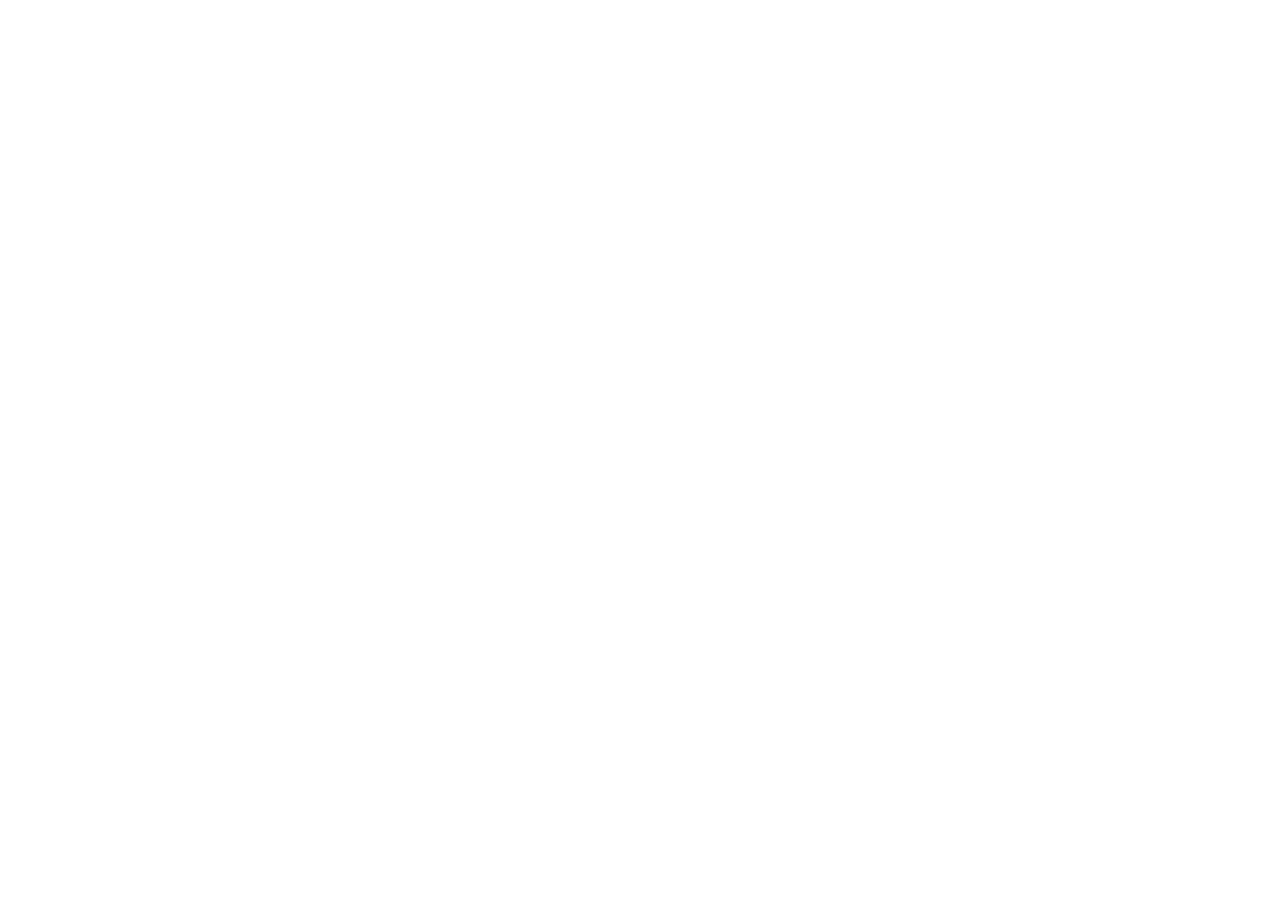
==== index.html @ 418d1c00 "Create Home pag  Initial commit " ====
<!DOCTYPE html>
<html lang="en">
  <head>
    <meta charset="UTF-8" />
    <meta name="viewport" content="width=device-width, initial-scale=1.0" />
    <title>My Protofilio</title>
  </head>
  <body></body>
</html>
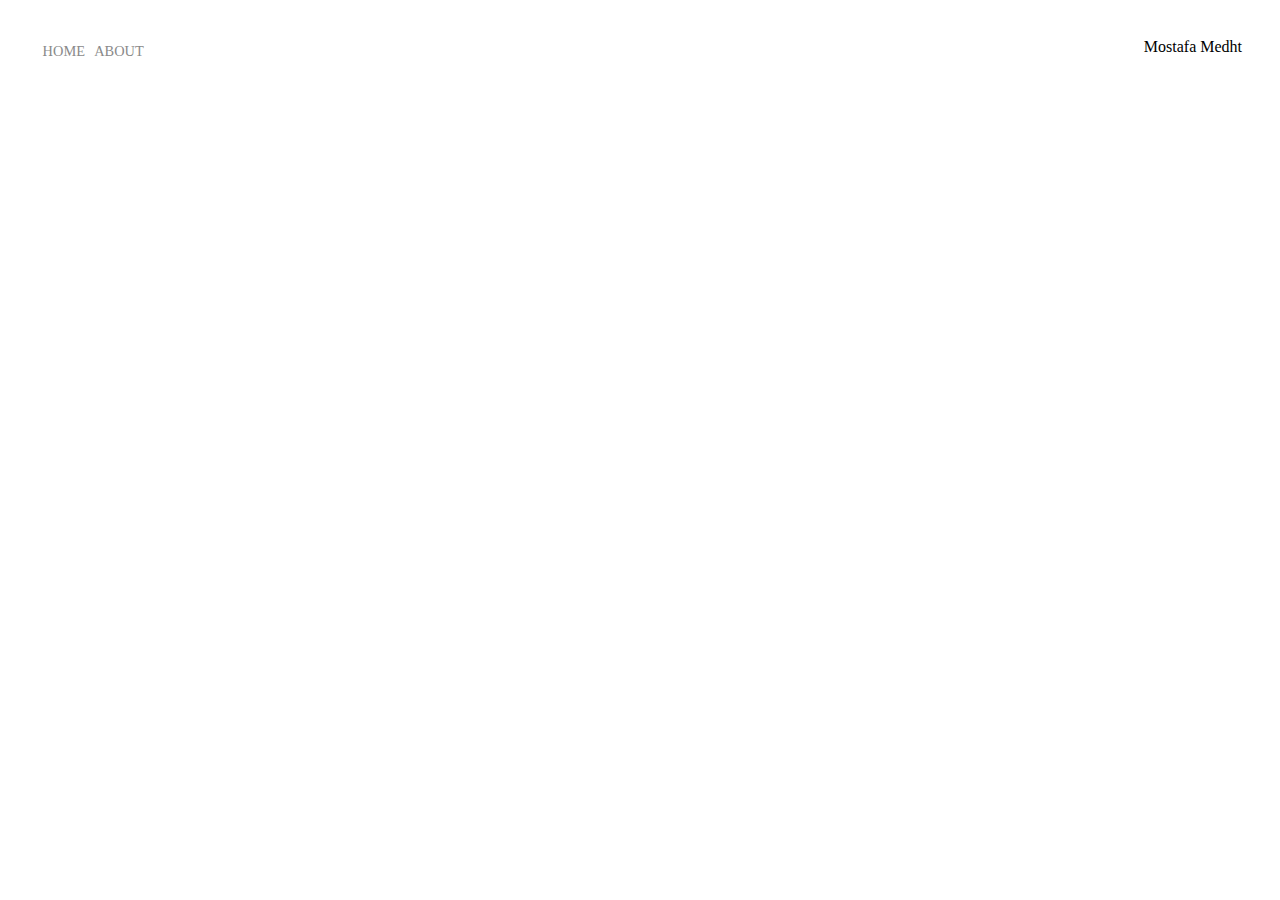
==== commit 862746f7: "create nav bar" ====
--- a/index.html
+++ b/index.html
@@ -3,7 +3,26 @@
   <head>
     <meta charset="UTF-8" />
     <meta name="viewport" content="width=device-width, initial-scale=1.0" />
+    <link rel="stylesheet" href="/css/style.css" />
     <title>My Protofilio</title>
   </head>
-  <body></body>
+  <body>
+    <div class="container">
+      <div class="nav-wrapper">
+        <div class="left-side">
+          <div class="nav-link-wrapper">
+            <a href="/index.html">Home</a>
+          </div>
+          <div class="nav-link-wrapper">
+            <a href="/about.html">About</a>
+          </div>
+        </div>
+        <div class="right-side">
+          <div class="brand">
+            <div>Mostafa Medht</div>
+          </div>
+        </div>
+      </div>
+    </div>
+  </body>
 </html>
--- a/css/style.css
+++ b/css/style.css
@@ -0,0 +1,44 @@
+/* Master Style */
+body {
+  margin: 0px;
+}
+
+.container {
+  display: grid;
+}
+
+.nav-wrapper {
+  display: flex;
+  justify-content: space-between;
+  padding: 38px;
+}
+
+.left-side {
+  display: flex;
+}
+
+.nav-wrapper > .left-side > div {
+  margin: 5%;
+  font-size: 0.9rem;
+  text-transform: uppercase;
+}
+
+.nav-link-wrapper {
+  height: 22px;
+  border-bottom: 1px solid transparent;
+  transition: border-bottom 0.5s;
+}
+
+.nav-link-wrapper a {
+  color: #8a8a8a;
+  text-decoration: none;
+  transition: color 0.5s;
+}
+
+.nav-link-wrapper:hover {
+  border-bottom: 1px solid black;
+}
+
+.nav-link-wrapper a:hover {
+  color: black;
+}
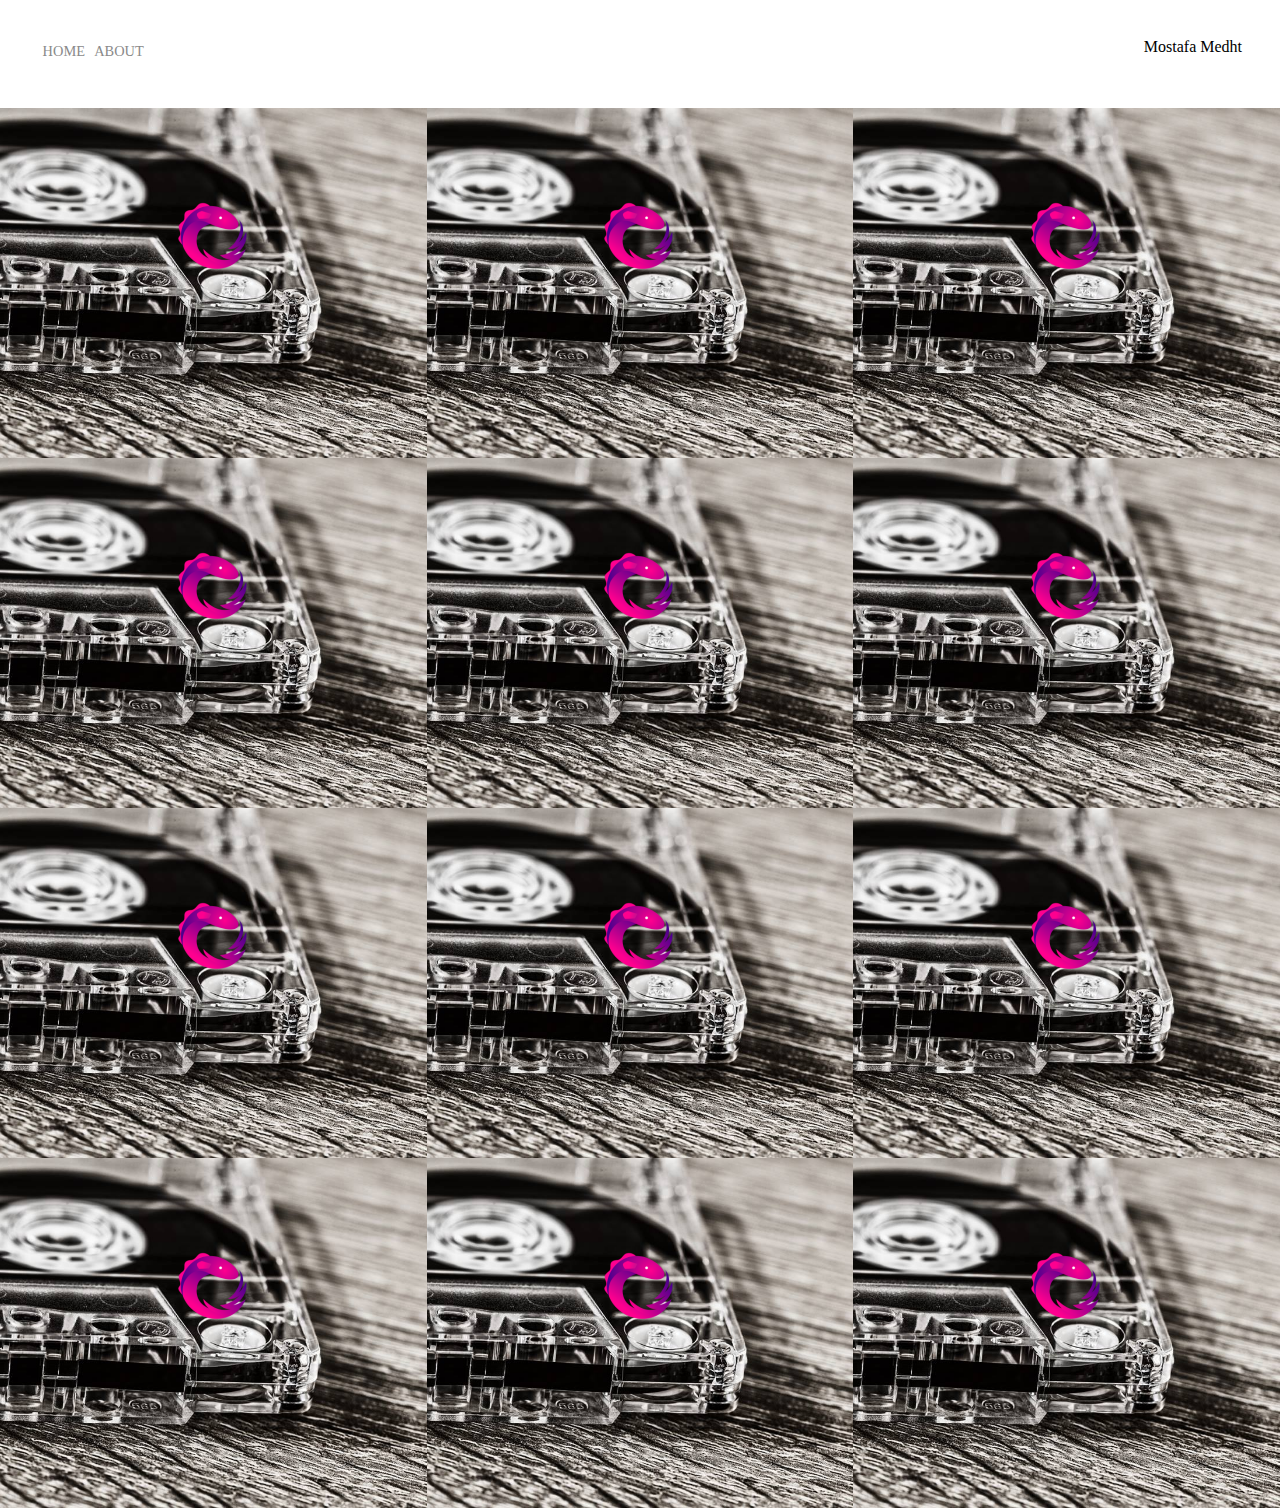
==== commit 01696f82: "create Portofilio part" ====
--- a/index.html
+++ b/index.html
@@ -8,6 +8,7 @@
   </head>
   <body>
     <div class="container">
+      <!-- Nav Bar -->
       <div class="nav-wrapper">
         <div class="left-side">
           <div class="nav-link-wrapper">
@@ -20,6 +21,201 @@
         <div class="right-side">
           <div class="brand">
             <div>Mostafa Medht</div>
+          </div>
+        </div>
+      </div>
+      <div class="content-wrapper">
+        <div class="portfoilo-items-wrapper">
+          <div class="portfoilo-item-wrapper">
+            <div
+              class="portfoilo-img-bg"
+              style="background-image: url(/img/portfolio9.jpg);"
+            ></div>
+            <div class="img-text-wrapper">
+              <div class="logo-wrapper">
+                <img src="/img/logo.png" alt="logo" />
+              </div>
+              <div class="subtitle">
+                I built the Quip Ecommerce platform, names a Top 25 Invention by
+                Time Magazine in 2016
+              </div>
+            </div>
+          </div>
+
+          <div class="portfoilo-item-wrapper">
+            <div
+              class="portfoilo-img-bg"
+              style="background-image: url(/img/portfolio9.jpg);"
+            ></div>
+            <div class="img-text-wrapper">
+              <div class="logo-wrapper">
+                <img src="/img/logo.png" alt="logo" />
+              </div>
+              <div class="subtitle">
+                I built the Quip Ecommerce platform, names a Top 25 Invention by
+                Time Magazine in 2016
+              </div>
+            </div>
+          </div>
+
+          <div class="portfoilo-item-wrapper">
+            <div
+              class="portfoilo-img-bg"
+              style="background-image: url(/img/portfolio9.jpg);"
+            ></div>
+            <div class="img-text-wrapper">
+              <div class="logo-wrapper">
+                <img src="/img/logo.png" alt="logo" />
+              </div>
+              <div class="subtitle">
+                I built the Quip Ecommerce platform, names a Top 25 Invention by
+                Time Magazine in 2016
+              </div>
+            </div>
+          </div>
+
+          <div class="portfoilo-item-wrapper">
+            <div
+              class="portfoilo-img-bg"
+              style="background-image: url(/img/portfolio9.jpg);"
+            ></div>
+            <div class="img-text-wrapper">
+              <div class="logo-wrapper">
+                <img src="/img/logo.png" alt="logo" />
+              </div>
+              <div class="subtitle">
+                I built the Quip Ecommerce platform, names a Top 25 Invention by
+                Time Magazine in 2016
+              </div>
+            </div>
+          </div>
+
+          <div class="portfoilo-item-wrapper">
+            <div
+              class="portfoilo-img-bg"
+              style="background-image: url(/img/portfolio9.jpg);"
+            ></div>
+            <div class="img-text-wrapper">
+              <div class="logo-wrapper">
+                <img src="/img/logo.png" alt="logo" />
+              </div>
+              <div class="subtitle">
+                I built the Quip Ecommerce platform, names a Top 25 Invention by
+                Time Magazine in 2016
+              </div>
+            </div>
+          </div>
+
+          <div class="portfoilo-item-wrapper">
+            <div
+              class="portfoilo-img-bg"
+              style="background-image: url(/img/portfolio9.jpg);"
+            ></div>
+            <div class="img-text-wrapper">
+              <div class="logo-wrapper">
+                <img src="/img/logo.png" alt="logo" />
+              </div>
+              <div class="subtitle">
+                I built the Quip Ecommerce platform, names a Top 25 Invention by
+                Time Magazine in 2016
+              </div>
+            </div>
+          </div>
+
+          <div class="portfoilo-item-wrapper">
+            <div
+              class="portfoilo-img-bg"
+              style="background-image: url(/img/portfolio9.jpg);"
+            ></div>
+            <div class="img-text-wrapper">
+              <div class="logo-wrapper">
+                <img src="/img/logo.png" alt="logo" />
+              </div>
+              <div class="subtitle">
+                I built the Quip Ecommerce platform, names a Top 25 Invention by
+                Time Magazine in 2016
+              </div>
+            </div>
+          </div>
+
+          <div class="portfoilo-item-wrapper">
+            <div
+              class="portfoilo-img-bg"
+              style="background-image: url(/img/portfolio9.jpg);"
+            ></div>
+            <div class="img-text-wrapper">
+              <div class="logo-wrapper">
+                <img src="/img/logo.png" alt="logo" />
+              </div>
+              <div class="subtitle">
+                I built the Quip Ecommerce platform, names a Top 25 Invention by
+                Time Magazine in 2016
+              </div>
+            </div>
+          </div>
+
+          <div class="portfoilo-item-wrapper">
+            <div
+              class="portfoilo-img-bg"
+              style="background-image: url(/img/portfolio9.jpg);"
+            ></div>
+            <div class="img-text-wrapper">
+              <div class="logo-wrapper">
+                <img src="/img/logo.png" alt="logo" />
+              </div>
+              <div class="subtitle">
+                I built the Quip Ecommerce platform, names a Top 25 Invention by
+                Time Magazine in 2016
+              </div>
+            </div>
+          </div>
+
+          <div class="portfoilo-item-wrapper">
+            <div
+              class="portfoilo-img-bg"
+              style="background-image: url(/img/portfolio9.jpg);"
+            ></div>
+            <div class="img-text-wrapper">
+              <div class="logo-wrapper">
+                <img src="/img/logo.png" alt="logo" />
+              </div>
+              <div class="subtitle">
+                I built the Quip Ecommerce platform, names a Top 25 Invention by
+                Time Magazine in 2016
+              </div>
+            </div>
+          </div>
+
+          <div class="portfoilo-item-wrapper">
+            <div
+              class="portfoilo-img-bg"
+              style="background-image: url(/img/portfolio9.jpg);"
+            ></div>
+            <div class="img-text-wrapper">
+              <div class="logo-wrapper">
+                <img src="/img/logo.png" alt="logo" />
+              </div>
+              <div class="subtitle">
+                I built the Quip Ecommerce platform, names a Top 25 Invention by
+                Time Magazine in 2016
+              </div>
+            </div>
+          </div>
+
+          <div class="portfoilo-item-wrapper">
+            <div
+              class="portfoilo-img-bg"
+              style="background-image: url(/img/portfolio9.jpg);"
+            ></div>
+            <div class="img-text-wrapper">
+              <div class="logo-wrapper">
+                <img src="/img/logo.png" alt="logo" />
+              </div>
+              <div class="subtitle">
+                I built the Quip Ecommerce platform, names a Top 25 Invention by
+                Time Magazine in 2016
+              </div>
+            </div>
           </div>
         </div>
       </div>
--- a/css/style.css
+++ b/css/style.css
@@ -5,6 +5,7 @@
 
 .container {
   display: grid;
+  grid-template-columns: 1fr;
 }
 
 .nav-wrapper {
@@ -42,3 +43,55 @@
 .nav-link-wrapper a:hover {
   color: black;
 }
+
+/* Portfolio Styles */
+.portfoilo-items-wrapper {
+  display: grid;
+  grid-template-columns: repeat(3, 1fr);
+}
+
+.portfoilo-item-wrapper {
+  position: relative;
+}
+
+.portfoilo-img-bg {
+  height: 350px;
+  width: 100%;
+  background-size: cover;
+  background-position: center;
+  background-repeat: no-repeat;
+}
+
+.img-text-wrapper {
+  position: absolute;
+  top: 0;
+  display: flex;
+  flex-direction: column;
+  justify-content: center;
+  text-align: center;
+  height: 100%;
+  align-items: center;
+  padding-left: 100px;
+  padding-right: 100px;
+}
+
+.logo-wrapper img {
+  width: 50%;
+  margin-bottom: 20px;
+}
+
+.img-text-wrapper .subtitle {
+  transition: 1s;
+  font-weight: 600;
+  color: transparent;
+}
+
+.img-text-wrapper:hover .subtitle {
+  font-weight: 600;
+  color: lightseagreen;
+}
+
+.img-darken {
+  transition: 1s;
+  filter: brightness(10%);
+}
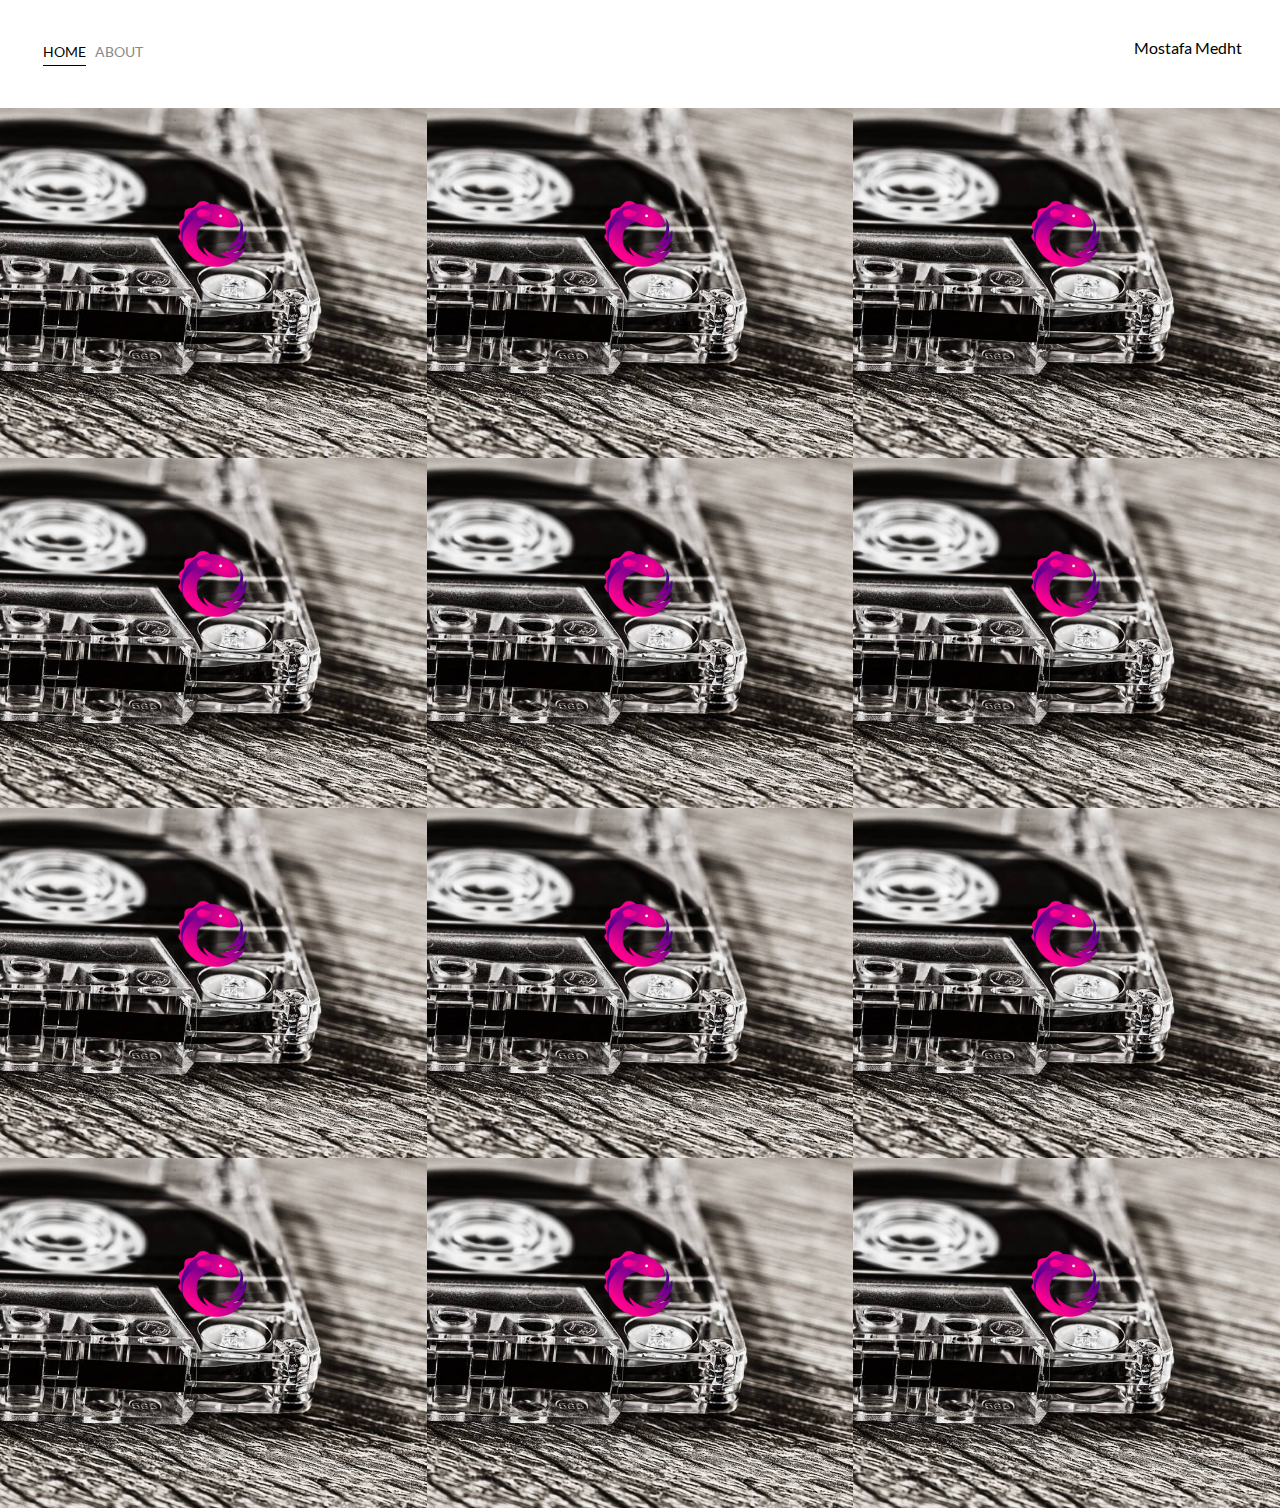
==== commit aa172d2d: "create About page" ====
--- a/index.html
+++ b/index.html
@@ -11,7 +11,7 @@
       <!-- Nav Bar -->
       <div class="nav-wrapper">
         <div class="left-side">
-          <div class="nav-link-wrapper">
+          <div class="nav-link-wrapper active-nav-link">
             <a href="/index.html">Home</a>
           </div>
           <div class="nav-link-wrapper">
@@ -221,4 +221,5 @@
       </div>
     </div>
   </body>
+  <script src="/js/main.js"></script>
 </html>
--- a/css/style.css
+++ b/css/style.css
@@ -1,6 +1,11 @@
+@font-face {
+  src: url("../webfonts/Lato-Regular.ttf");
+  font-family: lato;
+}
 /* Master Style */
 body {
   margin: 0px;
+  font-family: lato;
 }
 
 .container {
@@ -41,6 +46,14 @@
 }
 
 .nav-link-wrapper a:hover {
+  color: black;
+}
+
+.active-nav-link {
+  border-bottom: 1px solid black;
+}
+
+.active-nav-link a {
   color: black;
 }
 
@@ -95,3 +108,26 @@
   transition: 1s;
   filter: brightness(10%);
 }
+
+/* About Page */
+.two-colume-wrapper {
+  display: grid;
+  grid-template-columns: repeat(2, 1fr);
+  grid-gap: 2rem;
+}
+
+.profile-image-wrapper {
+  justify-content: center;
+  align-items: center;
+  text-align: center;
+  width: 100%;
+  height: 100%;
+}
+
+.profile-image-wrapper img {
+  width: 90%;
+}
+
+.profile-content-wrapper h1 {
+  color: lightseagreen;
+}
